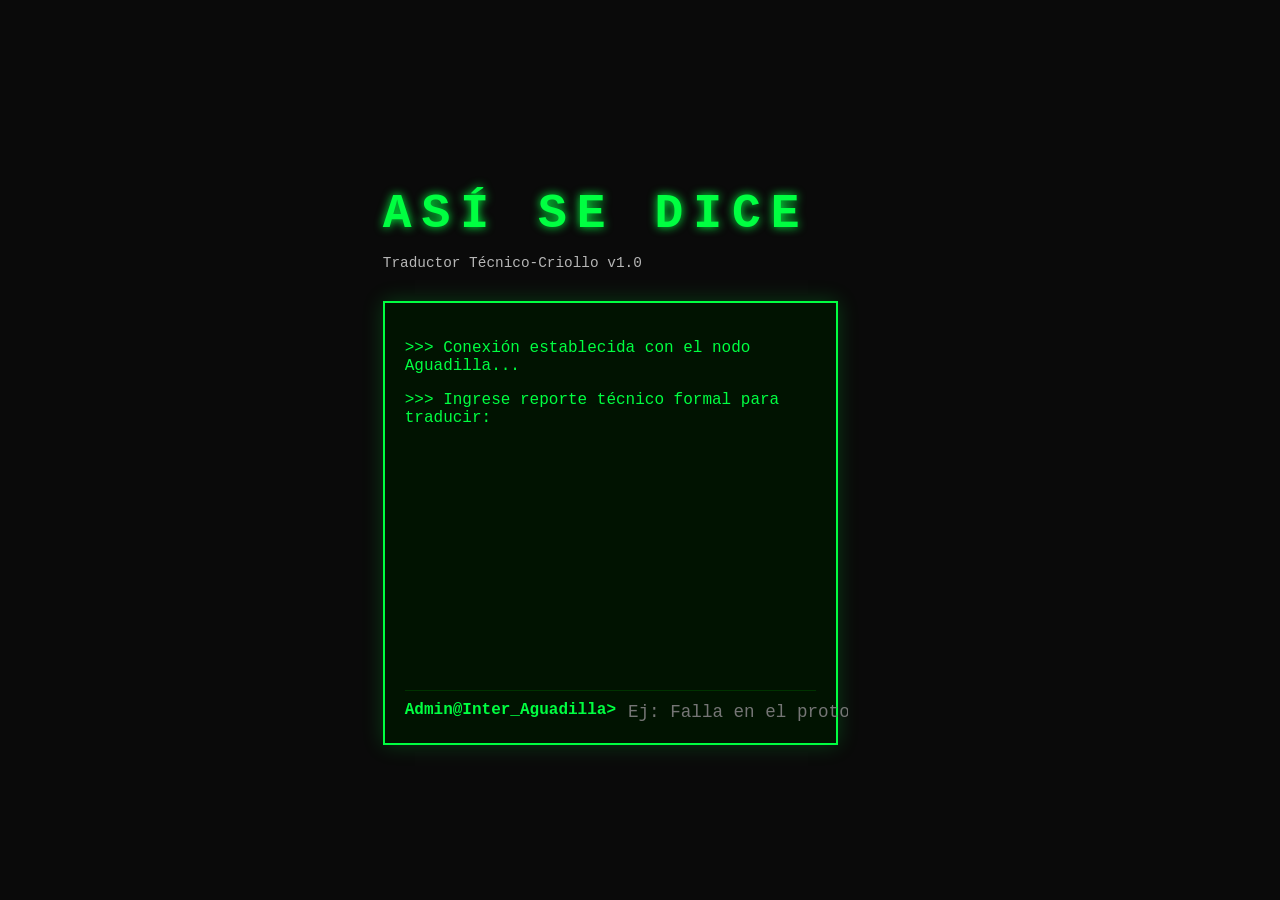
==== front end/index.html @ 00f6d207 "front end skeleton" ====
<!DOCTYPE html>
<html lang="es">
<head>
    <meta charset="UTF-8">
    <link rel="stylesheet" href="style.css">
    <title>Asi se dice - AI Translator</title>
</head>
<body>
    <div class="container">
        <h1 class="main-title">ASÍ SE DICE</h1>
        <p class="subtitle">Traductor Técnico-Criollo v1.0</p>
        
        <div id="terminal">
            <div id="display-area">
                <p class="system-msg">>>> Conexión establecida con el nodo Aguadilla...</p>
                <p class="system-msg">>>> Ingrese reporte técnico formal para traducir:</p>
            </div>
            
            <div class="input-container">
                <span class="prompt">Admin@Inter_Aguadilla></span>
                <input type="text" id="user-input" placeholder="Ej: Falla en el protocolo OSPF..." autofocus>
            </div>
        </div>
    </div>

    <script src="script.js"></script>
</body>
</html>
---- front end/style.css ----
body {
    background-color: #0a0a0a;
    color: #00ff41; /* Verde Matrix clásico */
    font-family: 'Courier New', monospace;
    display: flex;
    flex-direction: column;
    align-items: center;
    justify-content: center;
    height: 100vh;
    margin: 0;
}

.main-title {
    font-size: 3rem;
    letter-spacing: 10px;
    text-shadow: 0 0 10px #00ff41;
    margin-bottom: 5px;
}

.subtitle {
    color: #fff;
    font-size: 0.9rem;
    margin-bottom: 30px;
    opacity: 0.7;
}

#terminal {
    background-color: rgba(0, 20, 0, 0.9);
    border: 2px solid #00ff41;
    width: 80%;
    max-width: 900px;
    height: 400px;
    padding: 20px;
    box-shadow: 0 0 20px rgba(0, 255, 65, 0.2);
    display: flex;
    flex-direction: column;
}

#display-area {
    flex-grow: 1;
    overflow-y: auto;
    margin-bottom: 15px;
}

.input-container {
    display: flex;
    border-top: 1px solid #003300;
    padding-top: 10px;
}

input {
    background: transparent;
    border: none;
    color: #fff;
    outline: none;
    flex-grow: 1;
    font-family: inherit;
    font-size: 1.1rem;
    margin-left: 10px;
}

.prompt { color: #00ff41; font-weight: bold; }
.boricua-reply { color: #ffcc00; font-weight: bold; margin-top: 15px; } /* Color oro para el técnico */
.tech-card { color: #00bfff; margin-left: 20px; } /* Color azul para los comandos */
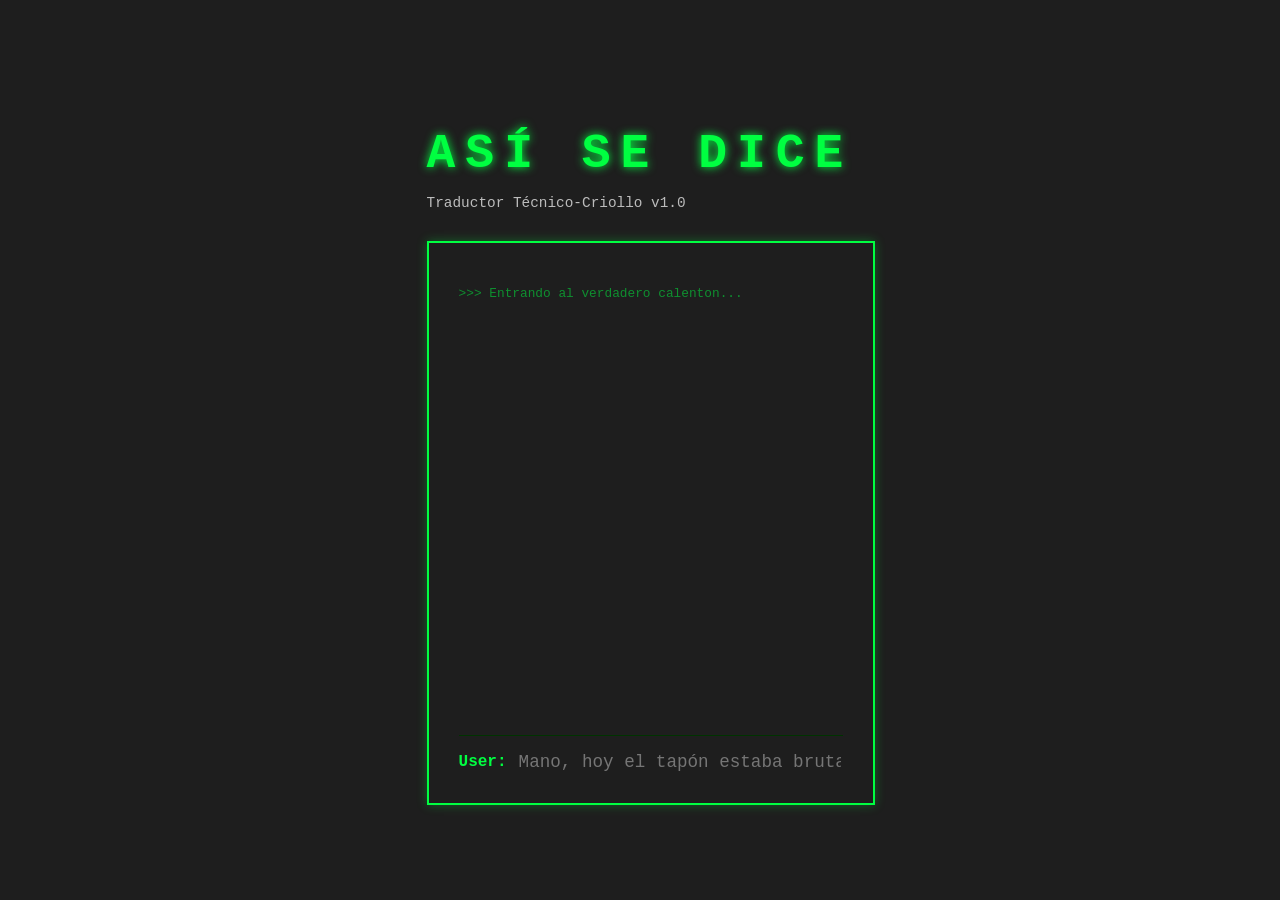
==== commit c4a901dc: "--help command" ====
--- a/front end/index.html
+++ b/front end/index.html
@@ -12,13 +12,12 @@
         
         <div id="terminal">
             <div id="display-area">
-                <p class="system-msg">>>> Conexión establecida con el nodo Aguadilla...</p>
-                <p class="system-msg">>>> Ingrese reporte técnico formal para traducir:</p>
+                <p class="system-msg">>>> Entrando al verdadero calenton...</p>
             </div>
             
             <div class="input-container">
-                <span class="prompt">Admin@Inter_Aguadilla></span>
-                <input type="text" id="user-input" placeholder="Ej: Falla en el protocolo OSPF..." autofocus>
+                <span class="prompt">User: </span>
+                <input type="text" id="user-input" placeholder="Mano, hoy el tapón estaba brutal" autofocus>
             </div>
         </div>
     </div>
--- a/front end/style.css
+++ b/front end/style.css
@@ -1,6 +1,9 @@
 body {
-    background-color: #0a0a0a;
-    color: #00ff41; /* Verde Matrix clásico */
+    background-color: #1e1e1e;
+    background-image: #2a2a2a 1px, transparent 1px;
+    background-size: 20px 20px;
+    background-position: 0 0, 10px 10px;
+    color: #00ff41;
     font-family: 'Courier New', monospace;
     display: flex;
     flex-direction: column;
@@ -25,15 +28,17 @@
 }
 
 #terminal {
-    background-color: rgba(0, 20, 0, 0.9);
+    background-color: rgba(30, 30, 30, 0.95);
     border: 2px solid #00ff41;
-    width: 80%;
-    max-width: 900px;
-    height: 400px;
-    padding: 20px;
-    box-shadow: 0 0 20px rgba(0, 255, 65, 0.2);
+    width: 90%;
+    max-width: 1000px;
+    height: 500px;
+    padding: 30px;
+    box-shadow: 0 0 10px rgba(0, 255, 65, 0.3);
     display: flex;
     flex-direction: column;
+    position: relative;
+    overflow: hidden;
 }
 
 #display-area {
@@ -44,8 +49,11 @@
 
 .input-container {
     display: flex;
+    align-items: center;
     border-top: 1px solid #003300;
-    padding-top: 10px;
+    padding-top: 15px;
+    width: 100%;
+    box-sizing: border-box;
 }
 
 input {
@@ -54,11 +62,48 @@
     color: #fff;
     outline: none;
     flex-grow: 1;
+    min-width: 0;
     font-family: inherit;
     font-size: 1.1rem;
     margin-left: 10px;
 }
 
+/* --- Estilos para la interacción del Script --- */
+
+.user-msg { 
+    color: #ffffff; 
+    margin-top: 10px; 
+}
+
+.ia-msg-matrix { 
+    color: #ffd700; /* Color Oro para el veterano */
+    font-weight: bold; 
+    margin-top: 15px; 
+    text-shadow: 0 0 5px #ffd700; 
+}
+
+.flashcard-tecnica { 
+    border-left: 3px solid #00bfff; 
+    padding-left: 15px; 
+    margin-top: 10px; 
+    color: #00bfff; /* Azul profesional */
+    background: rgba(0, 191, 255, 0.05); 
+}
+
+.cmd-blue { 
+    color: #ffffff; 
+    background: #00bfff; 
+    padding: 0 4px; 
+    font-weight: bold; 
+    margin-right: 5px; 
+}
+
+.system-msg { 
+    color: #00ff41; 
+    opacity: 0.5; 
+    font-size: 0.8rem; 
+}
+
 .prompt { color: #00ff41; font-weight: bold; }
 .boricua-reply { color: #ffcc00; font-weight: bold; margin-top: 15px; } /* Color oro para el técnico */
 .tech-card { color: #00bfff; margin-left: 20px; } /* Color azul para los comandos */
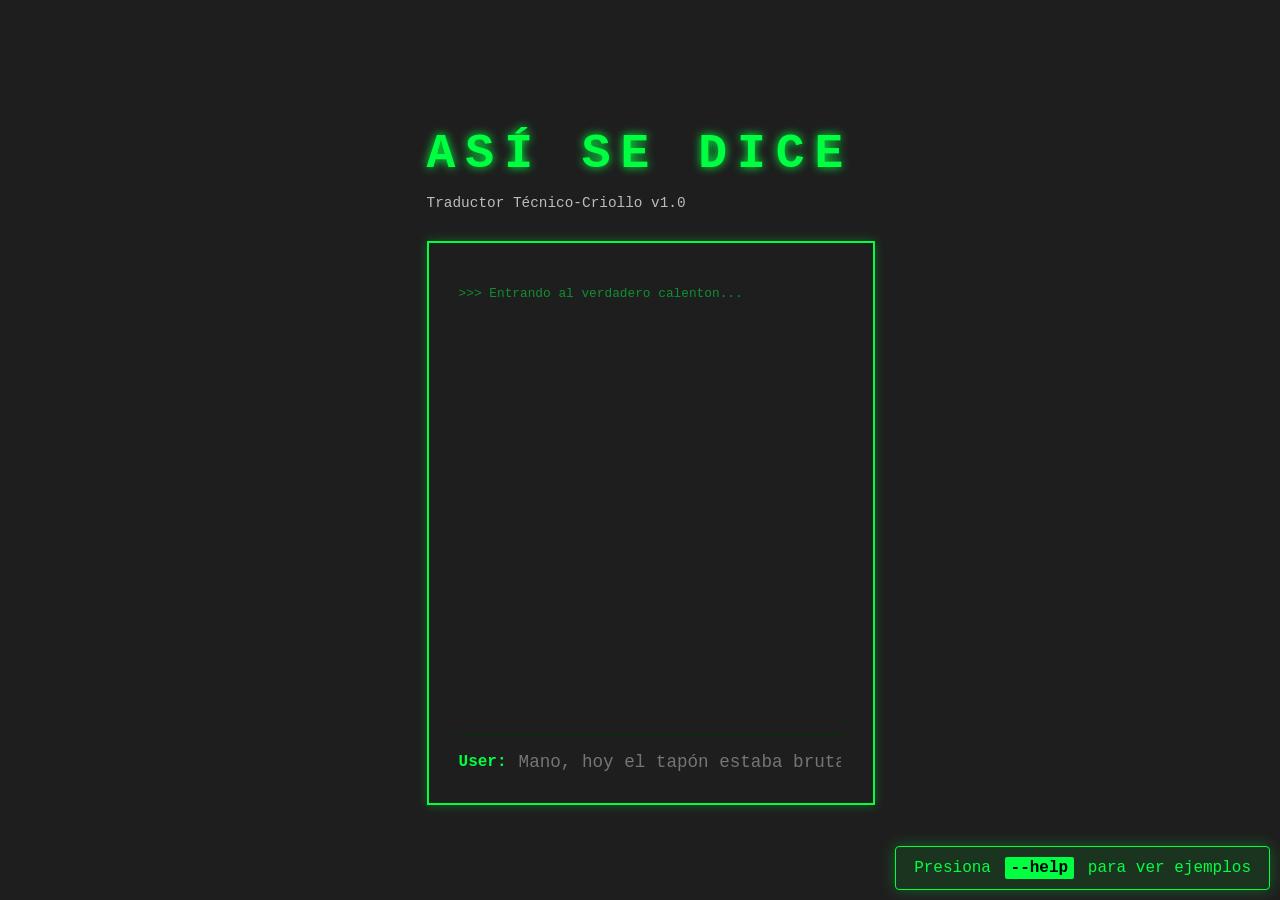
==== commit f030e06c: "Ajuste de help" ====
--- a/front end/index.html
+++ b/front end/index.html
@@ -21,6 +21,8 @@
             </div>
         </div>
     </div>
+    <div class="help-hint">
+    Presiona <span class="highlight">--help</span> para ver ejemplos </div>
 
     <script src="script.js"></script>
 </body>
--- a/front end/style.css
+++ b/front end/style.css
@@ -104,6 +104,31 @@
     font-size: 0.8rem; 
 }
 
+.help-hint {
+    position: fixed;
+    bottom: 10px;
+    right: 10px;
+    background: rgba(0, 255, 65, 0.1);
+    border: 1px solid #00ff41;
+    color: #00ff41;
+    padding: 12px 18px;
+    font-family: 'Courier New', Courier, monospace;
+    border-radius: 4px;
+    box-shadow: 0 0 15px rgba(0, 255, 65, 0.3);
+    z-index: 9999;
+    pointer-events: none;
+    animation: pulse-glow 2.5s infinite;
+}
+
+.help-hint .highlight {
+    font-weight: bold;
+    background: #00ff41;
+    color: #000;
+    padding: 2px 6px;
+    margin: 0 4px;
+    border-radius: 2px;
+}
+
 .prompt { color: #00ff41; font-weight: bold; }
 .boricua-reply { color: #ffcc00; font-weight: bold; margin-top: 15px; } /* Color oro para el técnico */
 .tech-card { color: #00bfff; margin-left: 20px; } /* Color azul para los comandos */
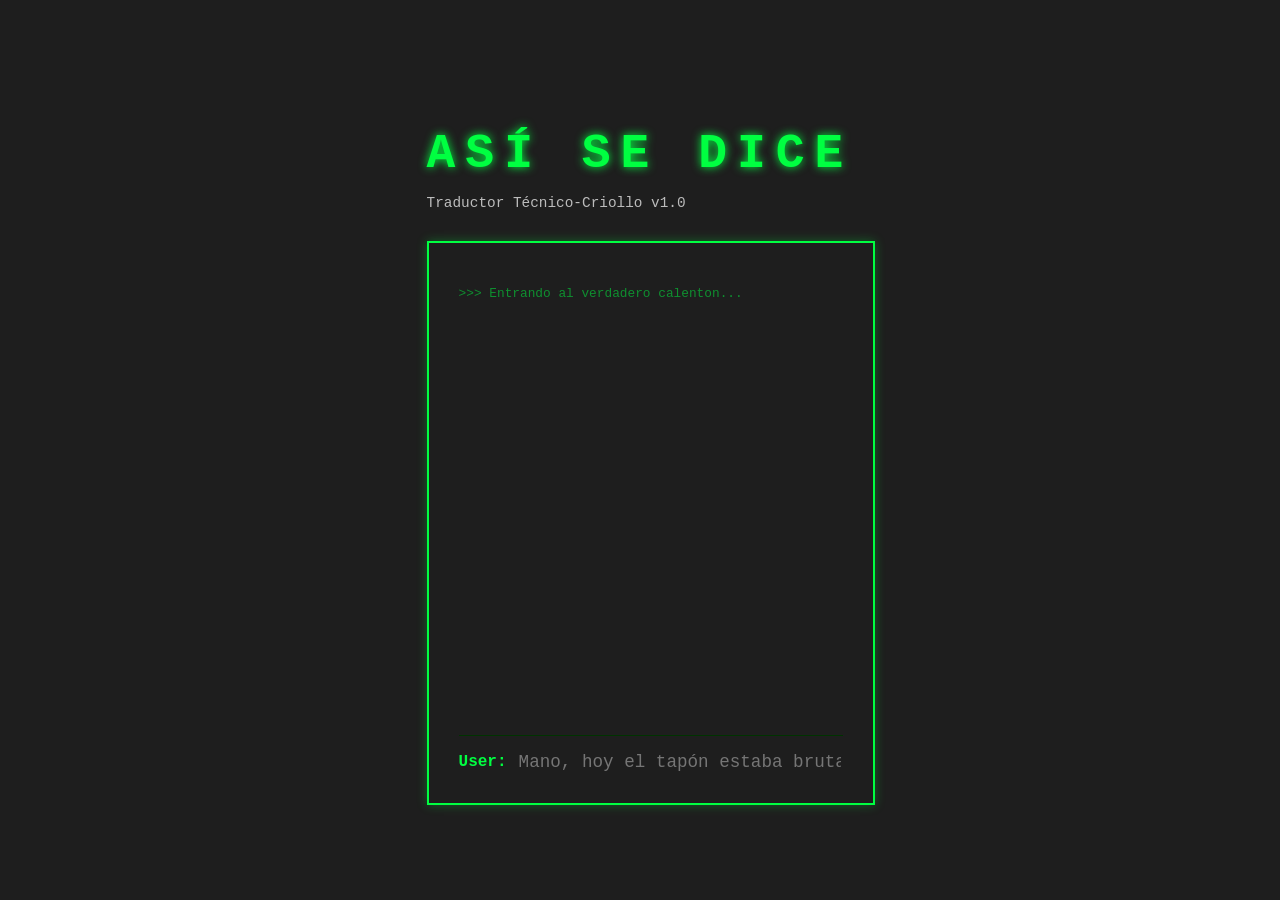
==== commit 7f614662: "current version on my end" ====
--- a/front end/index.html
+++ b/front end/index.html
@@ -2,6 +2,7 @@
 <html lang="es">
 <head>
     <meta charset="UTF-8">
+    <meta name="viewport" content="width=device-width, initial-scale=1.0">
     <link rel="stylesheet" href="style.css">
     <title>Asi se dice - AI Translator</title>
 </head>
@@ -9,20 +10,18 @@
     <div class="container">
         <h1 class="main-title">ASÍ SE DICE</h1>
         <p class="subtitle">Traductor Técnico-Criollo v1.0</p>
-        
+
         <div id="terminal">
             <div id="display-area">
                 <p class="system-msg">>>> Entrando al verdadero calenton...</p>
             </div>
-            
+
             <div class="input-container">
                 <span class="prompt">User: </span>
                 <input type="text" id="user-input" placeholder="Mano, hoy el tapón estaba brutal" autofocus>
             </div>
         </div>
     </div>
-    <div class="help-hint">
-    Presiona <span class="highlight">--help</span> para ver ejemplos </div>
 
     <script src="script.js"></script>
 </body>
--- a/front end/style.css
+++ b/front end/style.css
@@ -68,67 +68,52 @@
     margin-left: 10px;
 }
 
-/* --- Estilos para la interacción del Script --- */
-
-.user-msg { 
-    color: #ffffff; 
-    margin-top: 10px; 
+.user-msg {
+    color: #ffffff;
+    margin-top: 10px;
 }
 
-.ia-msg-matrix { 
-    color: #ffd700; /* Color Oro para el veterano */
-    font-weight: bold; 
-    margin-top: 15px; 
-    text-shadow: 0 0 5px #ffd700; 
+.ia-msg-matrix {
+    color: #ffd700;
+    font-weight: bold;
+    margin-top: 15px;
+    text-shadow: 0 0 5px #ffd700;
 }
 
-.flashcard-tecnica { 
-    border-left: 3px solid #00bfff; 
-    padding-left: 15px; 
-    margin-top: 10px; 
-    color: #00bfff; /* Azul profesional */
-    background: rgba(0, 191, 255, 0.05); 
+.flashcard-tecnica {
+    border-left: 3px solid #00bfff;
+    padding-left: 15px;
+    margin-top: 10px;
+    color: #00bfff;
+    background: rgba(0, 191, 255, 0.05);
 }
 
-.cmd-blue { 
-    color: #ffffff; 
-    background: #00bfff; 
-    padding: 0 4px; 
-    font-weight: bold; 
-    margin-right: 5px; 
+.cmd-blue {
+    color: #ffffff;
+    background: #00bfff;
+    padding: 0 4px;
+    font-weight: bold;
+    margin-right: 5px;
 }
 
-.system-msg { 
-    color: #00ff41; 
-    opacity: 0.5; 
-    font-size: 0.8rem; 
+.system-msg {
+    color: #00ff41;
+    opacity: 0.5;
+    font-size: 0.8rem;
 }
 
-.help-hint {
-    position: fixed;
-    bottom: 10px;
-    right: 10px;
-    background: rgba(0, 255, 65, 0.1);
-    border: 1px solid #00ff41;
+.prompt {
     color: #00ff41;
-    padding: 12px 18px;
-    font-family: 'Courier New', Courier, monospace;
-    border-radius: 4px;
-    box-shadow: 0 0 15px rgba(0, 255, 65, 0.3);
-    z-index: 9999;
-    pointer-events: none;
-    animation: pulse-glow 2.5s infinite;
+    font-weight: bold;
 }
 
-.help-hint .highlight {
+.boricua-reply {
+    color: #ffcc00;
     font-weight: bold;
-    background: #00ff41;
-    color: #000;
-    padding: 2px 6px;
-    margin: 0 4px;
-    border-radius: 2px;
+    margin-top: 15px;
 }
 
-.prompt { color: #00ff41; font-weight: bold; }
-.boricua-reply { color: #ffcc00; font-weight: bold; margin-top: 15px; } /* Color oro para el técnico */
-.tech-card { color: #00bfff; margin-left: 20px; } /* Color azul para los comandos */
+.tech-card {
+    color: #00bfff;
+    margin-left: 20px;
+}
